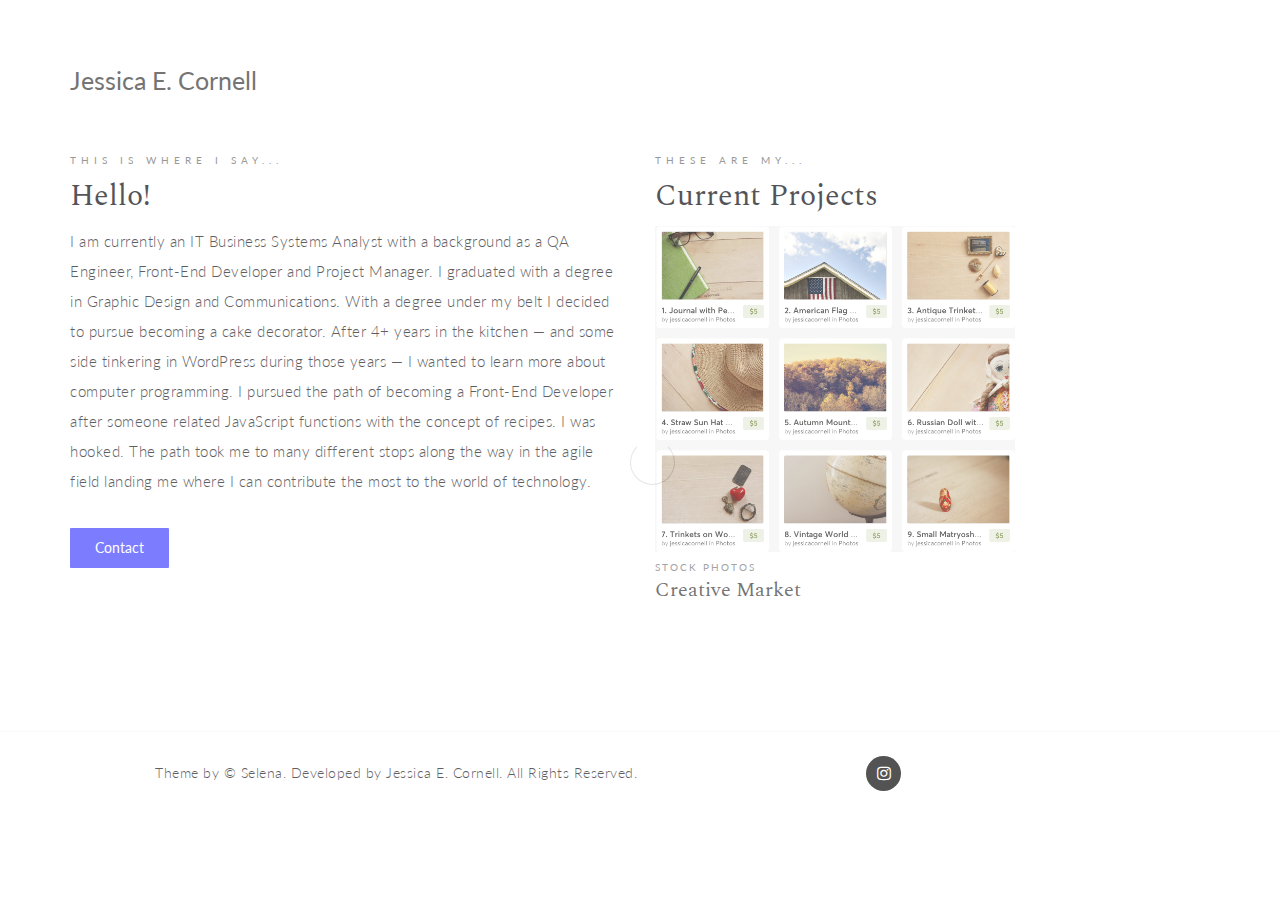
==== index.html @ 8a065465 "removing HTML file" ====
<!DOCTYPE html>
<html lang="en">
<head>

<meta charset="UTF-8">
<meta http-equiv="X-UA-Compatible" content="IE=Edge">
<meta name="description" content="">
<meta name="keywords" content="">
<meta name="author" content="">
<meta name="viewport" content="width=device-width, initial-scale=1, maximum-scale=1">

<title>Selena</title>

<link rel="stylesheet" href="css/bootstrap.min.css">
<link rel="stylesheet" href="css/font-awesome.min.css">

<!-- MAIN CSS -->
<link rel="stylesheet" href="css/style.css">

</head>
<body>

<!-- PRE LOADER -->
<div class="preloader">
     <div class="spinner">
          <span class="sk-inner-circle"></span>
     </div>
</div>


<!-- MENU -->
<div class="navbar navbar-default navbar-static-top" role="navigation">
     <div class="container">

          <!-- NAVBAR HEADER -->
          <div class="navbar-header">
               <button class="navbar-toggle" data-toggle="collapse" data-target=".navbar-collapse">
                    <span class="icon icon-bar"></span>
                    <span class="icon icon-bar"></span>
                    <span class="icon icon-bar"></span>
               </button>
               <!-- lOGO -->
               <a href="index.html" class="navbar-brand">Jessica E. Cornell</a>
          </div>

          <!-- MENU LINKS -->
          <div class="collapse navbar-collapse">
               <ul class="nav navbar-nav navbar-right">

               </ul>
          </div>

     </div>
</div>


<!-- HOME -->
<section id="home">
     <div class="container">
          <div class="row">

               <div class="col-md-6 col-sm-10">
                    <h5>This is where I say...</h5>
                    <h2>Hello!</h2>
                    <p>I am currently an IT Business Systems Analyst with a background as a QA Engineer, Front-End Developer and Project Manager. I graduated with a degree in Graphic Design and Communications. With a degree under my belt I decided to pursue becoming a cake decorator. After 4+ years in the kitchen — and some side tinkering in WordPress during those years — I wanted to learn more about computer programming. I pursued the path of becoming a Front-End Developer after someone related JavaScript functions with the concept of recipes. I was hooked. The path took me to many different stops along the way in the agile field landing me where I can contribute the most to the world of technology. </p>
                    <ul class="section-btn">
                         <a target="_blank" href="https://www.linkedin.com/in/jessicaecornell/"><span data-hover="Contact">Contact</span></a>
                    </ul>
               </div>
               <div class="col-md-4 col-sm-4">
                    <h5>These are my...</h5>
                    <h2>Current Projects</h2>
                    <!-- PROJECT ITEM -->
                    <div class="project-item">
                         <a target="_blank" href="https://creativemarket.com/jessicacornell">
                              <img src="images/creative-market.png" class="img-responsive" alt="">
                         </a>
                    </div>
                    <div class="project-overlay">
                         <h4>Stock Photos</h4>
                         <h3>Creative Market</h3>
                    </div>
               </div>

          </div>
     </div>
</section>


<footer>
     <div class="container">
          <div class="row">

               <div class="col-md-7 col-sm-7">
                    <div class="footer-copyright">
                         <p>Theme by © Selena. Developed by Jessica E. Cornell. All Rights Reserved.</p>
                    </div>
               </div>

               <div class="col-md-3 col-sm-5">
                    <ul class="social-icon">
                         <li><a href="https://www.instagram.com/beckandhoosier/" class="fa fa-instagram"></a></li>
                    </ul>
               </div>
               
          </div>
     </div>
</footer>


<!-- SCRIPTS -->
<script src="js/jquery.js"></script>
<script src="js/bootstrap.min.js"></script>
<script src="js/modernizr.custom.js"></script>
<script src="js/custom.js"></script>

</body>
</html>
---- css/style.css ----
@import url('https://fonts.googleapis.com/css?family=Lato:300,400|Spectral');

body {
  background: #ffffff;
  font-family: 'Lato', sans-serif;
  font-style: normal;
  font-weight: normal;
  overflow-x: hidden;
}

html, body {
  width: 100%;
  height: 100%;
}


/*---------------------------------------
  TYPOGRAPHY              
-----------------------------------------*/

h1,h2,h3,h4,h5,h6 {
  font-weight: normal;
}

h1,h2,h3 {
  font-family: 'Spectral', serif;
}

h1 {
  color: #353535;
  font-size: 40px;
  line-height: 50px;
}

h2 {
  color: #19191f;
  font-size: 30px;
  line-height: 40px;
  margin-top: 0;
}

h3 {
  font-size: 20px;
}

h4 {
  color: #505050;
  font-size: 18px;
  letter-spacing: 0.5px;
}

h5 {
  color: #757575;
  font-size: 10px;
  letter-spacing: 5px;
  text-transform: uppercase;
}

p {
  color: #29292b;
  font-size: 15px;
  font-weight: 300;
  line-height: 30px;
  letter-spacing: 0.5px;
}


/*---------------------------------------
  BUTTONS               
-----------------------------------------*/

.section-btn {
  margin: 32px 0 0 0;
  padding: 0;
}

.section-btn a,
.section-btn button {
  line-height: 40px;
  -webkit-perspective: 1000px;
  -moz-perspective: 1000px;
  perspective: 1000px;
  color: #ffffff;
  font-weight: normal;
}

.section-btn a span,
.section-btn button span {
  position: relative;
  display: inline-block;
  font-weight: normal;
  padding: 0 25px;
  background: #5050FF;
  border-radius: 1px;
  -webkit-transition: -webkit-transform 0.3s;
  -moz-transition: -moz-transform 0.3s;
  transition: transform 0.3s;
  -webkit-transform-origin: 50% 0;
  -moz-transform-origin: 50% 0;
  transform-origin: 50% 0;
  -webkit-transform-style: preserve-3d;
  -moz-transform-style: preserve-3d;
  transform-style: preserve-3d;
}

.csstransforms3d .section-btn a span::before,
.csstransforms3d .section-btn button span::before {
  position: absolute;
  top: 100%;
  left: 0;
  width: 100%;
  height: 100%;
  background: #000000;
  border-radius: 1px;
  color: #ffffff;
  padding: 0 25px;
  content: attr(data-hover);
  -webkit-transition: background 0.3s;
  -moz-transition: background 0.3s;
  transition: background 0.3s;
  -webkit-transform: rotateX(-90deg);
  -moz-transform: rotateX(-90deg);
  transform: rotateX(-90deg);
  -webkit-transform-origin: 50% 0;
  -moz-transform-origin: 50% 0;
  transform-origin: 50% 0;
}

.section-btn a:hover span,
.section-btn a:focus span,

.section-btn button:hover span,
.section-btn button:focus span {
  -webkit-transform: rotateX(90deg) translateY(-22px);
  -moz-transform: rotateX(90deg) translateY(-22px);
  transform: rotateX(90deg) translateY(-22px);
}

.csstransforms3d .section-btn a:hover span::before,
.csstransforms3d .section-btn a:focus span::before,

.csstransforms3d .section-btn button:hover span::before,
.csstransforms3d .section-btn button:hover span::before {
  background: #000000;  
}



/*---------------------------------------
  GENERAL               
-----------------------------------------*/

html{
  -webkit-font-smoothing: antialiased;
}

a {
  color: #5050FF;
  -webkit-transition: 0.5s;
  transition: 0.5s;
}

a:hover, a:active, a:focus {
  color: #000000;
  outline: none;
}

* {
  -webkit-box-sizing: border-box;
  box-sizing: border-box;
}

*:before,
*:after {
  -webkit-box-sizing: border-box;
  box-sizing: border-box;
}

::-webkit-scrollbar{
  width: 8px;
  height: 8px;
}

::-webkit-scrollbar-thumb {
  cursor: pointer;
  background: #252525;
}

.section-title {
  position: relative;
  padding-bottom: 22px;
}

#about img, .team-item img,
.project-item img, #project-detail img,
#client img,
#contact img {
  border-radius: 1px;
  width: 100%;
}

#contact-info, footer {
  text-align: center;
}



/*---------------------------------------
  PRE LOADER              
-----------------------------------------*/

.preloader {
  position: fixed;
  top: 0;
  left: 0;
  width: 100%;
  height: 100%;
  z-index: 99999;
  display: flex;
  flex-flow: row nowrap;
  justify-content: center;
  align-items: center;
  background: none repeat scroll 0 0 #ffffff;
}

.spinner {
  border: 1px solid transparent;
  border-radius: 5px;
  position: relative;
}

.spinner:before {
  content: '';
  box-sizing: border-box;
  position: absolute;
  top: 50%;
  left: 50%;
  width: 45px;
  height: 45px;
  margin-top: -10px;
  margin-left: -10px;
  border-radius: 50%;
  border: 1px solid #959595;
  border-top-color: #ffffff;
  animation: spinner .9s linear infinite;
}

@-webkit-@keyframes spinner {
  to {transform: rotate(360deg);}
}

@keyframes spinner {
  to {transform: rotate(360deg);}
}



/*---------------------------------------
  MENU             
-----------------------------------------*/

.navbar-default {
  border: none;
  margin-bottom: 0;
  background-color: #ffffff;
  padding-top: 45px;
}

.navbar-default .navbar-brand {
  color: #454545;
  font-size: 25px;
  font-weight: normal;
  line-height: 40px;
}

.navbar-default .navbar-nav li a {
  font-size: 16px;
  color: #757575;
  line-height: 40px;
  padding-right: 22px;
  padding-left: 22px;
  -webkit-transition: all ease-in-out 0.4s;
  transition: all ease-in-out 0.4s;
}

.navbar-default .navbar-nav li a:hover {
  color: #454545;
}

.navbar-default .navbar-nav li.active > a {
  background-color: transparent;
  color: #5050FF;
}

.navbar-default .navbar-toggle {
  border: none;
  padding-top: 10px;
}

.navbar-default .navbar-toggle {
  background-color: transparent;
}

.navbar-default .navbar-toggle .icon-bar {
  background: #5050FF;
  border-color: transparent;
}



/*---------------------------------------
  HOME             
-----------------------------------------*/

#home {
  padding: 50px 0 120px 0;
}



/*---------------------------------------
  HEADER         
-----------------------------------------*/

#header {
  padding: 102px 0 62px 0;
}

#header .header-text {
  padding-top: 62px;
}



/*---------------------------------------
  ABOUT              
-----------------------------------------*/

.about-info {
  text-align: center;
  padding: 62px 0 42px 0;
}

.about-info h1 {
  padding-bottom: 6px;
}

.about-info:after {
  content: "";
  background: #000;
  width: 14%;
  height: 2px;
  position: relative;
  display: block;
  margin: 22px auto 0 auto;
}

.about-service-text {
  padding: 62px 0;
}

.about-service-text .section-title {
  padding-bottom: 0px;
}

.about-service-text ul li {
  color: #575757;
  list-style: square;
  font-size: 18px;
  font-weight: 300;
  line-height: 26px;
  letter-spacing: 0.5px;
  padding: 2px 0;
}



/*---------------------------------------
  TEAM              
-----------------------------------------*/

#team p {
  margin: 16px 0 4px 0;
}

#team h3 {
  margin: 0;
}

.team-item {
  overflow: hidden;
  position: relative;
}

.team-item img {
  -webkit-transition: all ease-in-out 0.4s;
  transition: all ease-in-out 0.4s;
}

.team-overlay {
  background: rgba(0,0,0,0.5);
  opacity: 0;
  position: absolute;
  width: 100%;
  height: 100%;
  top: 0;
  left: 0;
  right: 0;
  bottom: 0;
}

.team-overlay .social-icon {
  position: relative;
  top: 50%;
}

.team-overlay .social-icon li a {
  background: #ffffff;
  color: #191919;
}

.team-item:hover .team-overlay {
  opacity: 1;
}

.team-item:hover img {
  transform: scale(1.1);
}



/*---------------------------------------
  PROJECT              
-----------------------------------------*/

.project-item {
  overflow: hidden;
  position: relative;
  top: 0;
  bottom: 0;
  -webkit-transition: all ease-in-out 0.4s;
  transition: all ease-in-out 0.4s;
}

.project-overlay h3 {
  color: #454545;
  font-weight: normal;
  margin-top: 6px;
}

.project-overlay h4 {
  color: #858585;
  font-size: 10px;
  letter-spacing: 2px;
  text-transform: uppercase;
  margin-bottom: 0px;
}

.project-item:hover {
  background: #ffffff;
  box-shadow: 0px 16px 22px 0px rgba(90, 91, 95, 0.3);
  top: -5px;
}

#project .project-overlay {
  padding: 12px 0 26px 12px;
}

.project-detail-text {
  padding: 62px 82px;
}

.project-detail-info {
  padding: 12px 0 62px 0;
}

.project-detail-info h3:last-child {
  margin-top: 0;
}

#project-detail-links {
  background: #5050FF;
  padding: 82px 0 102px 0;
  margin-top: 102px;
}

#project-detail-links h3 {
  color: #e0e0e0;
}

#project-detail-links p a {
  color: #ffffff;
  font-size: 32px;
}



/*---------------------------------------
  BLOG              
-----------------------------------------*/

#blog-detail {
  padding: 60px 0;
}

.blog-thumb small {
  font-weight: bold;
  letter-spacing: 0.5px;
  display: block;
  margin-top: 20px;
}

#blog .blog-thumb {
  text-align: center;
}

.blog-info {
  padding: 35px 25px;
}

.blog-info h2 {
  font-size: 20px;
  margin: 0;
  text-transform: capitalize;
  padding-bottom: 0;
}

.blog-info h2 a {
  color: #434343;
}

.blog-thumb ul {
  margin: 32px 12px 22px 0px;
}

.blog-thumb ul li {
  font-size: 18px;
  list-style: square;
  font-weight: normal;
  padding: 4px 12px 4px 0px;
}

.blog-social-share {
  text-align: center;
  padding-top: 22px;
}

.blog-social-share .btn {
  border-radius: 100px;
  border: none;
  font-size: 10px;
  letter-spacing: 0.5px;
  text-transform: uppercase;
  margin: 20px 6px;
  padding: 10px 16px;
}

.blog-social-share .btn-primary {
  background: #3b5998;
}

.blog-social-share .btn-success {
  background: #1da1f2;
}

.blog-social-share .btn-danger {
  background: #dd4b39;
}

.blog-social-share a .fa {
  padding-right: 4px;
}



/*---------------------------------------
   CLIENT             
-----------------------------------------*/

#client .container {
  background: #f9f9f9;
  padding: 102px 82px;
  min-height: 400px;
}



/*---------------------------------------
  CONTACT INFO              
-----------------------------------------*/

#contact-info {
  padding: 120px 0;
}

#contact-info a {
  color: #000000;
  text-decoration: underline;
}

#contact-info a:hover {
  color: #5050FF;
  text-decoration: none;
}



/*---------------------------------------
  CONTACT             
-----------------------------------------*/

#contact .text-success,
#contact .text-danger {
  display: none;
  padding: 0 0 5px 20px;
}

#contact .form-control {
  border: 1px solid #f2f2f2;
  border-radius: 0px;
  box-shadow: none;
  font-size: 18px;
  font-weight: 300;
  margin-bottom: 22px;
  -webkit-transition: all ease-in-out 0.4s;
  transition: all ease-in-out 0.4s;
}

#contact .form-control:focus {
  border-color: #d9d9d9;
}

#contact input {
  height: 45px;
  line-height: 45px;
}

#contact .section-btn {
  margin: 0;
}

#contact .section-btn button {
  line-height: 45px;
}

#contact button#cf-submit {
  border: none;
  width: auto;
  padding: 0;
}

.contact-image {
  padding: 82px 0;
}

.contact-address {
  padding-top: 132px;
}

.contact-address h3:last-child {
  margin: 0px;
}



/*---------------------------------------
  FOOTER              
-----------------------------------------*/

footer {
  border-top: 1px solid #f9f9f9;
  padding: 20px 0 20px 0;
}

.footer-copyright p {
  font-size: 14px;
  padding-top: 6px;
}

.footer-copyright span {
  display: inline-block;
  padding: 0 4px 0 4px;
}



/*---------------------------------------
  SOCIAL ICON             
-----------------------------------------*/

.social-icon {
  position: relative;
  padding: 0;
  margin: 0;
  text-align: center;
}

.social-icon li {
  display: inline-block;
  list-style: none;
}

.social-icon li a {
  background: #191919;
  border-radius: 100%;
  color: #ffffff;
  cursor: pointer;
  font-size: 16px;
  text-decoration: none;
  -webkit-transition: all ease-in-out 0.4s;
  transition: all ease-in-out 0.4s;
  width: 35px;
  height: 35px;
  line-height: 35px;
  text-align: center;
  vertical-align: middle;
  position: relative;
  margin: 4px 4px 0 4px;
}

.social-icon li a:hover {
  background: #5050FF;
  -webkit-transform: scale(1.1);
  transform: scale(1.1);
}



/*---------------------------------------
  MOBILE RESPONSIVE              
-----------------------------------------*/

@media (max-width: 980px) {

  h1 {
    font-size: 35px;
  }

  h2 {
    font-size: 27px;
  }

  .about-info {
    padding-top: 22px;
  }

  .project-detail-text {
    padding: 42px 12px;
  }

  #team .col-md-3:first-child,
  #team .col-md-3:nth-of-type(2n+2) {
    margin-bottom: 42px;
  }

  .contact-address {
    padding-top: 0;
  }

  #client .container {
    padding: 82px 62px;
    min-height: 350px;
  }

  #home .col-md-4 {
    padding-top: 50px;
  }
}


@media (max-width: 768px) {

  .navbar-default .navbar-toggle {
    display: none;
    padding-bottom: 15px;
  }

  #project-detail .col-md-6 img {
    margin-bottom: 42px;
  }

  #project-detail .col-md-4 .project-detail-info {
    padding-bottom: 22px;
  }

  #about .col-md-4:nth-of-type(2n+1) .about-service-text {
    padding-bottom: 0;
  }

  #about .col-md-4:nth-of-type(2n+2) .about-service-text {
    padding-top: 32px;
  }

  #blog .blog-thumb {
    margin: 40px 0;
  }
}


@media (max-width: 650px) {

  h1 {
    font-size: 30px;
    line-height: 40px;
  }

  h2 {
    font-size: 25px;
    line-height: 35px;
  }

  p {
    font-size: 18px;
  }

  #client .container {
    padding: 42px 22px;
    min-height: inherit;
  }

  #contact-info {
    padding: 60px 0;
  }

  .navbar-default .navbar-toggle {
    display: none;
    padding-bottom: 15px;
  }

}


@media (max-width: 365px) {

  p {
    font-size: 16px;
  }

  #project-detail-links {
    padding: 62px 0 82px;
    margin-top: 42px;
  }

  .navbar-default .navbar-toggle {
    display: none;
    padding-bottom: 15px;
  }

}
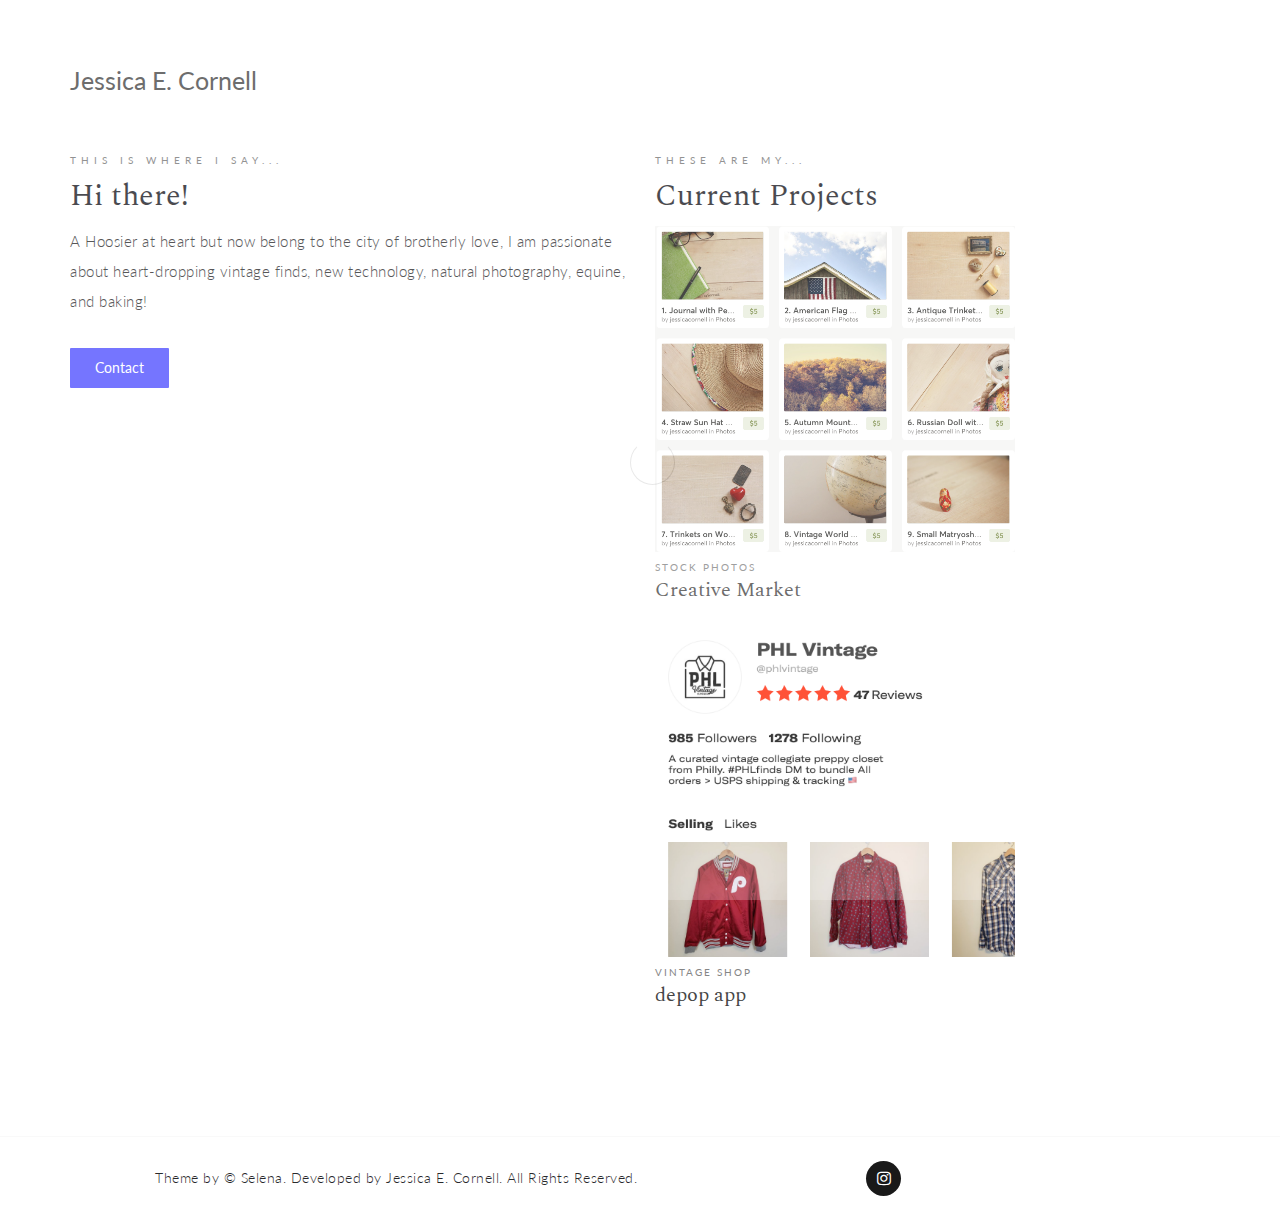
==== commit 9846479f: "adding a new project, changing out the title of index and writing a smaller heart felt paragraph" ====
--- a/index.html
+++ b/index.html
@@ -9,7 +9,7 @@
 <meta name="author" content="">
 <meta name="viewport" content="width=device-width, initial-scale=1, maximum-scale=1">
 
-<title>Selena</title>
+<title>Jessica Cornell</title>
 
 <link rel="stylesheet" href="css/bootstrap.min.css">
 <link rel="stylesheet" href="css/font-awesome.min.css">
@@ -61,8 +61,8 @@
 
                <div class="col-md-6 col-sm-10">
                     <h5>This is where I say...</h5>
-                    <h2>Hello!</h2>
-                    <p>I am currently an IT Business Systems Analyst with a background as a QA Engineer, Front-End Developer and Project Manager. I graduated with a degree in Graphic Design and Communications. With a degree under my belt I decided to pursue becoming a cake decorator. After 4+ years in the kitchen — and some side tinkering in WordPress during those years — I wanted to learn more about computer programming. I pursued the path of becoming a Front-End Developer after someone related JavaScript functions with the concept of recipes. I was hooked. The path took me to many different stops along the way in the agile field landing me where I can contribute the most to the world of technology. </p>
+                    <h2>Hi there!</h2>
+                    <p>A Hoosier at heart but now belong to the city of brotherly love, I am passionate about heart-dropping vintage finds, new technology, natural photography, equine, and baking!</p>
                     <ul class="section-btn">
                          <a target="_blank" href="https://www.linkedin.com/in/jessicaecornell/"><span data-hover="Contact">Contact</span></a>
                     </ul>
@@ -79,6 +79,15 @@
                     <div class="project-overlay">
                          <h4>Stock Photos</h4>
                          <h3>Creative Market</h3>
+                    </div>
+                    <div class="project-item">
+                         <a target="_blank" href="https://www.depop.com/phlvintage/">
+                              <img src="images/phlvintage.png" class="img-responsive" alt="">
+                         </a>
+                    </div>
+                    <div class="project-overlay">
+                         <h4>Vintage Shop</h4>
+                         <h3>depop app</h3>
                     </div>
                </div>
 
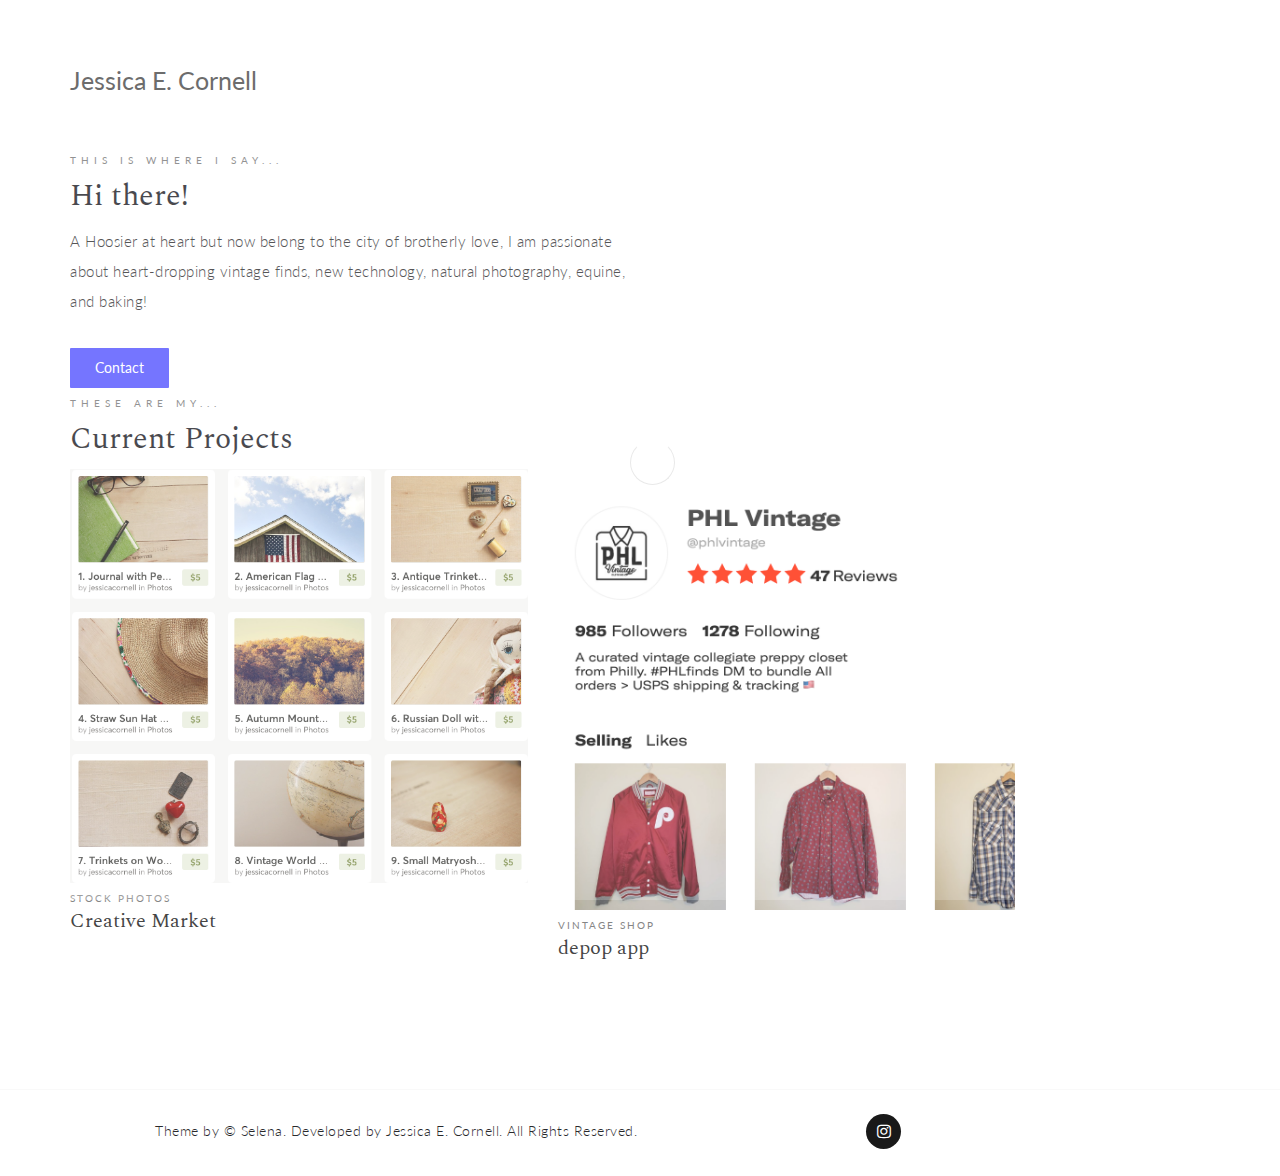
==== commit eff62c2d: "updating div structure" ====
--- a/index.html
+++ b/index.html
@@ -67,9 +67,15 @@
                          <a target="_blank" href="https://www.linkedin.com/in/jessicaecornell/"><span data-hover="Contact">Contact</span></a>
                     </ul>
                </div>
-               <div class="col-md-4 col-sm-4">
+          </div>
+          <div class="row">
+               <div class="col-md-6 col-sm-10">
                     <h5>These are my...</h5>
                     <h2>Current Projects</h2>
+               </div>
+          </div>
+          <div class="row">
+               <div class="col-md-5 col-sm-10">
                     <!-- PROJECT ITEM -->
                     <div class="project-item">
                          <a target="_blank" href="https://creativemarket.com/jessicacornell">
@@ -80,6 +86,8 @@
                          <h4>Stock Photos</h4>
                          <h3>Creative Market</h3>
                     </div>
+               </div>
+               <div class="col-md-5 col-sm-10">
                     <div class="project-item">
                          <a target="_blank" href="https://www.depop.com/phlvintage/">
                               <img src="images/phlvintage.png" class="img-responsive" alt="">
@@ -90,7 +98,6 @@
                          <h3>depop app</h3>
                     </div>
                </div>
-
           </div>
      </div>
 </section>
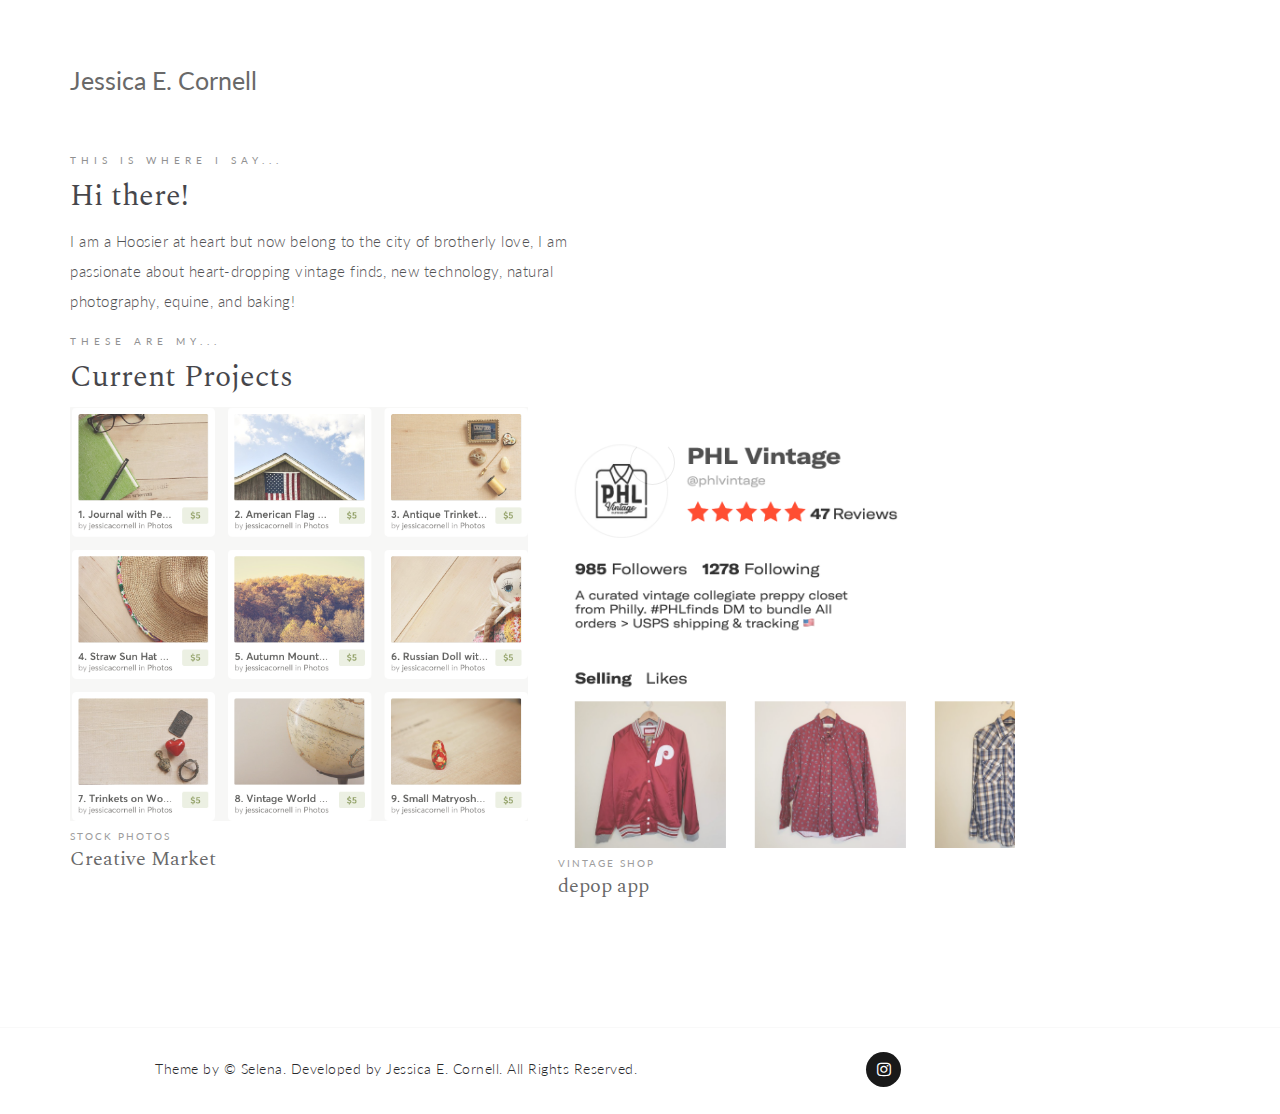
==== commit 6ea958c6: "added text and removed the contact button" ====
--- a/index.html
+++ b/index.html
@@ -62,10 +62,7 @@
                <div class="col-md-6 col-sm-10">
                     <h5>This is where I say...</h5>
                     <h2>Hi there!</h2>
-                    <p>A Hoosier at heart but now belong to the city of brotherly love, I am passionate about heart-dropping vintage finds, new technology, natural photography, equine, and baking!</p>
-                    <ul class="section-btn">
-                         <a target="_blank" href="https://www.linkedin.com/in/jessicaecornell/"><span data-hover="Contact">Contact</span></a>
-                    </ul>
+                    <p>I am a Hoosier at heart but now belong to the city of brotherly love, I am passionate about heart-dropping vintage finds, new technology, natural photography, equine, and baking!</p>
                </div>
           </div>
           <div class="row">
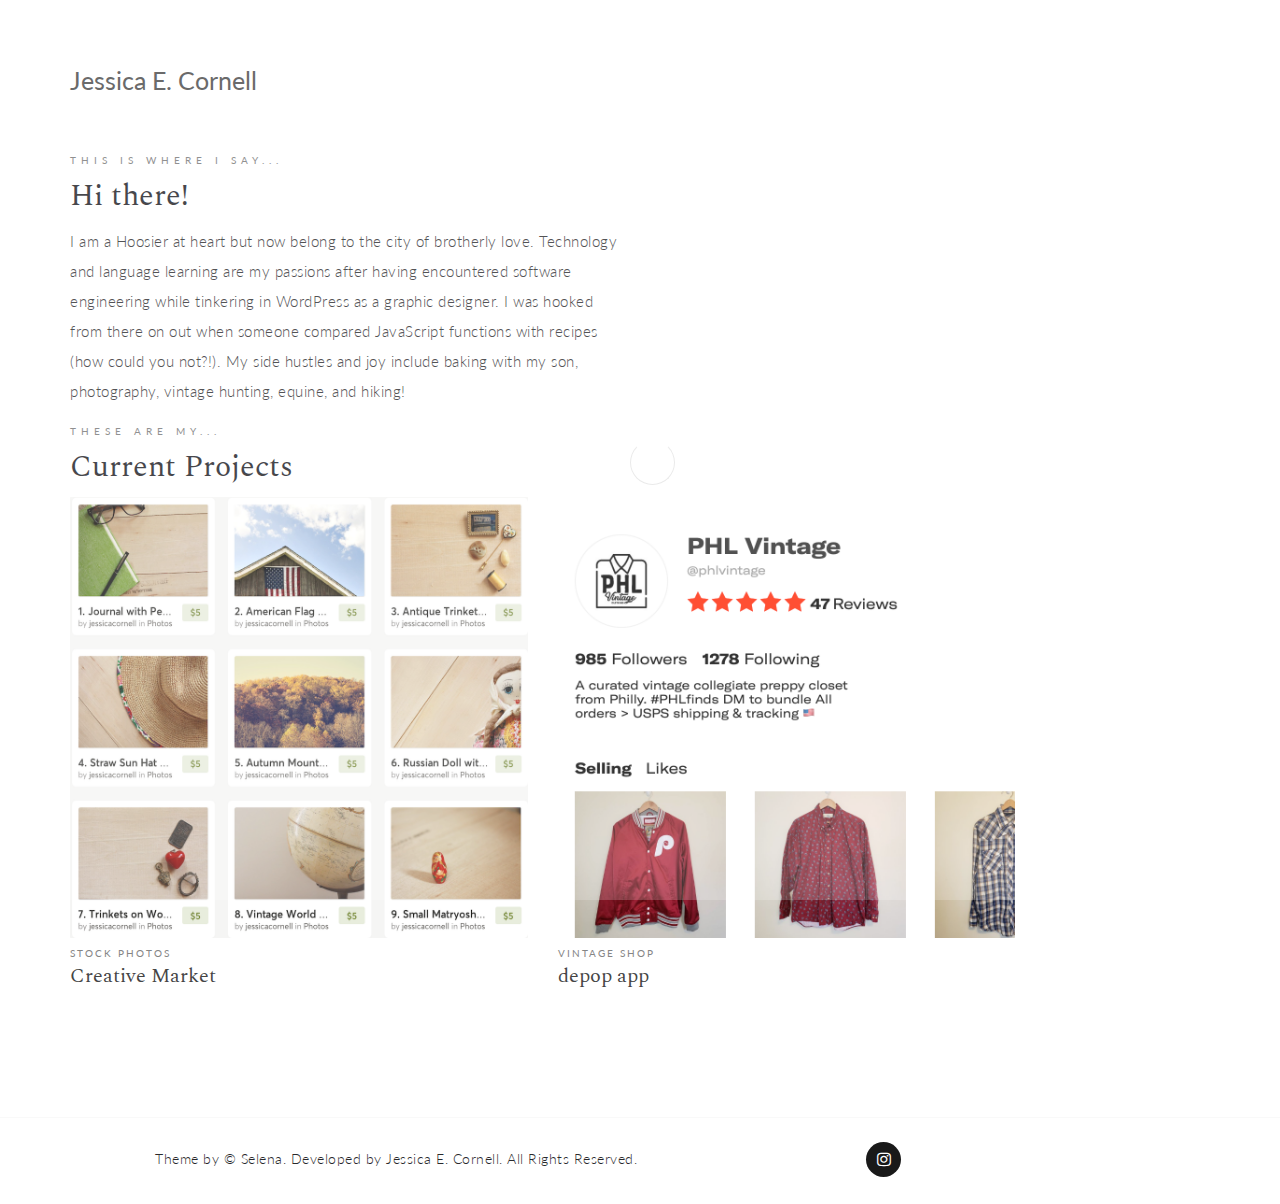
==== commit ec6a1f0c: "updating my text and image dimensions" ====
--- a/index.html
+++ b/index.html
@@ -62,7 +62,7 @@
                <div class="col-md-6 col-sm-10">
                     <h5>This is where I say...</h5>
                     <h2>Hi there!</h2>
-                    <p>I am a Hoosier at heart but now belong to the city of brotherly love, I am passionate about heart-dropping vintage finds, new technology, natural photography, equine, and baking!</p>
+                    <p>I am a Hoosier at heart but now belong to the city of brotherly love. Technology and language learning are my passions after having encountered software engineering while tinkering in WordPress as a graphic designer. I was hooked from there on out when someone compared JavaScript functions with recipes (how could you not?!). My side hustles and joy include baking with my son, photography, vintage hunting, equine, and hiking!</p>
                </div>
           </div>
           <div class="row">
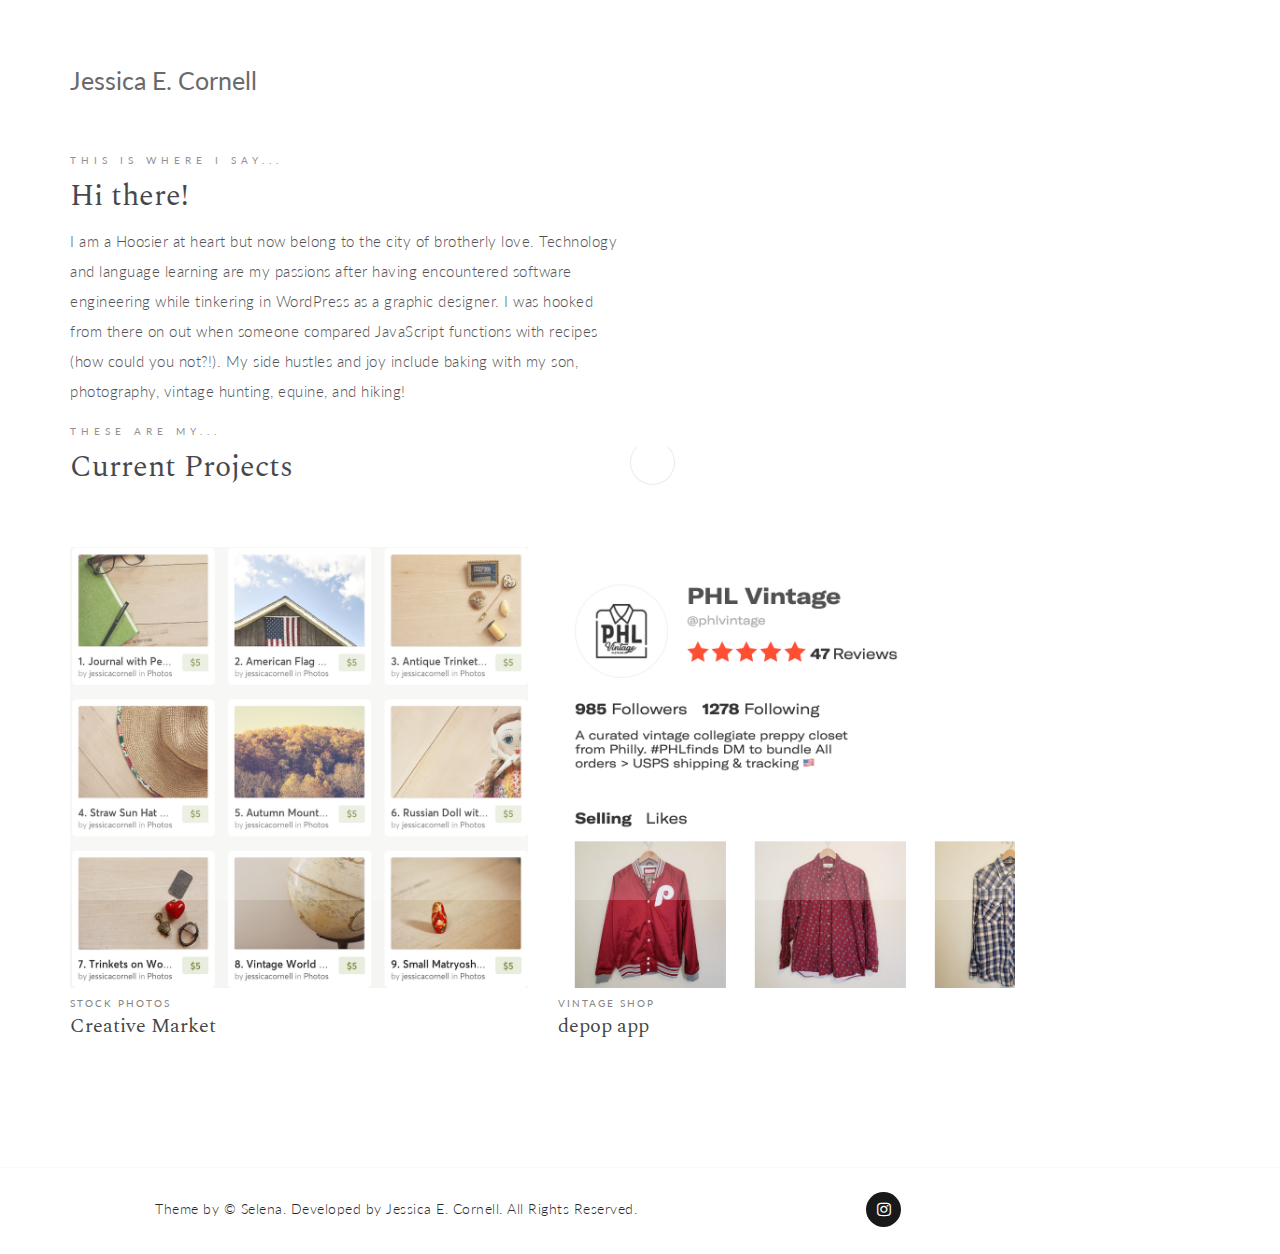
==== commit 80b7d15e: "one more update" ====
--- a/index.html
+++ b/index.html
@@ -65,7 +65,7 @@
                     <p>I am a Hoosier at heart but now belong to the city of brotherly love. Technology and language learning are my passions after having encountered software engineering while tinkering in WordPress as a graphic designer. I was hooked from there on out when someone compared JavaScript functions with recipes (how could you not?!). My side hustles and joy include baking with my son, photography, vintage hunting, equine, and hiking!</p>
                </div>
           </div>
-          <div class="row">
+          <div class="row" style="margin-bottom: 50px;">
                <div class="col-md-6 col-sm-10">
                     <h5>These are my...</h5>
                     <h2>Current Projects</h2>
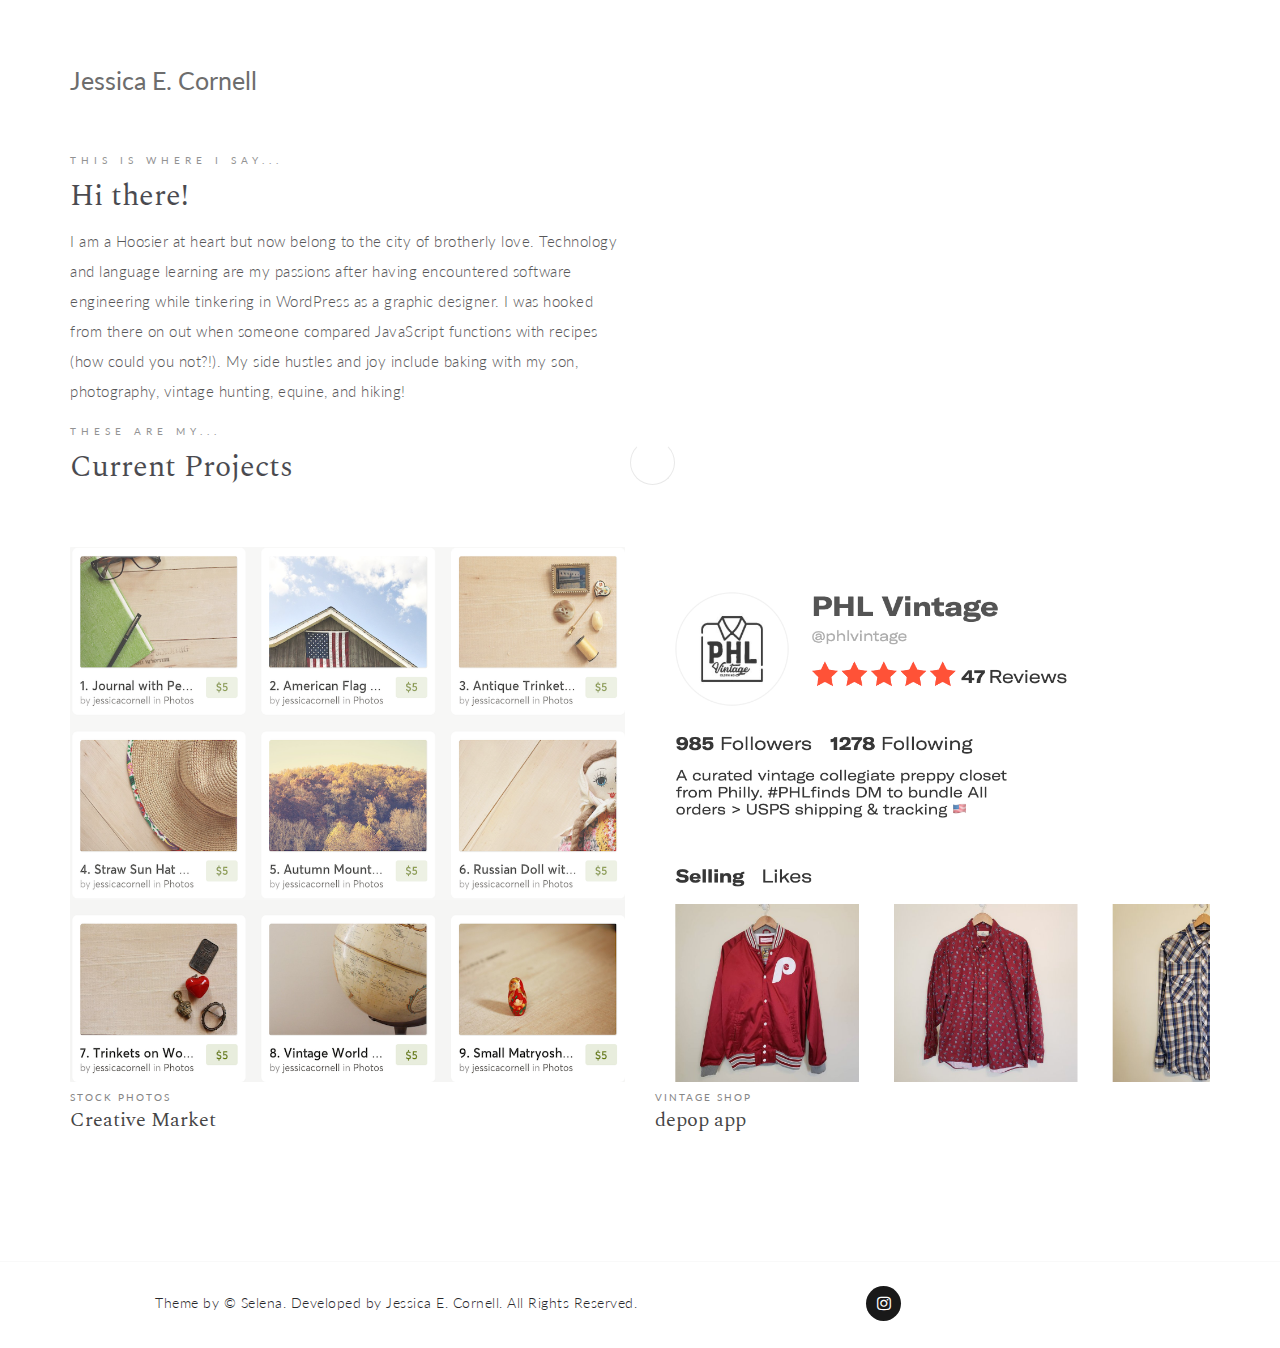
==== commit 6d1dd076: "adding column widths" ====
--- a/index.html
+++ b/index.html
@@ -72,7 +72,7 @@
                </div>
           </div>
           <div class="row">
-               <div class="col-md-5 col-sm-10">
+               <div class="col-md-6 col-sm-10">
                     <!-- PROJECT ITEM -->
                     <div class="project-item">
                          <a target="_blank" href="https://creativemarket.com/jessicacornell">
@@ -84,7 +84,7 @@
                          <h3>Creative Market</h3>
                     </div>
                </div>
-               <div class="col-md-5 col-sm-10">
+               <div class="col-md-6 col-sm-10">
                     <div class="project-item">
                          <a target="_blank" href="https://www.depop.com/phlvintage/">
                               <img src="images/phlvintage.png" class="img-responsive" alt="">
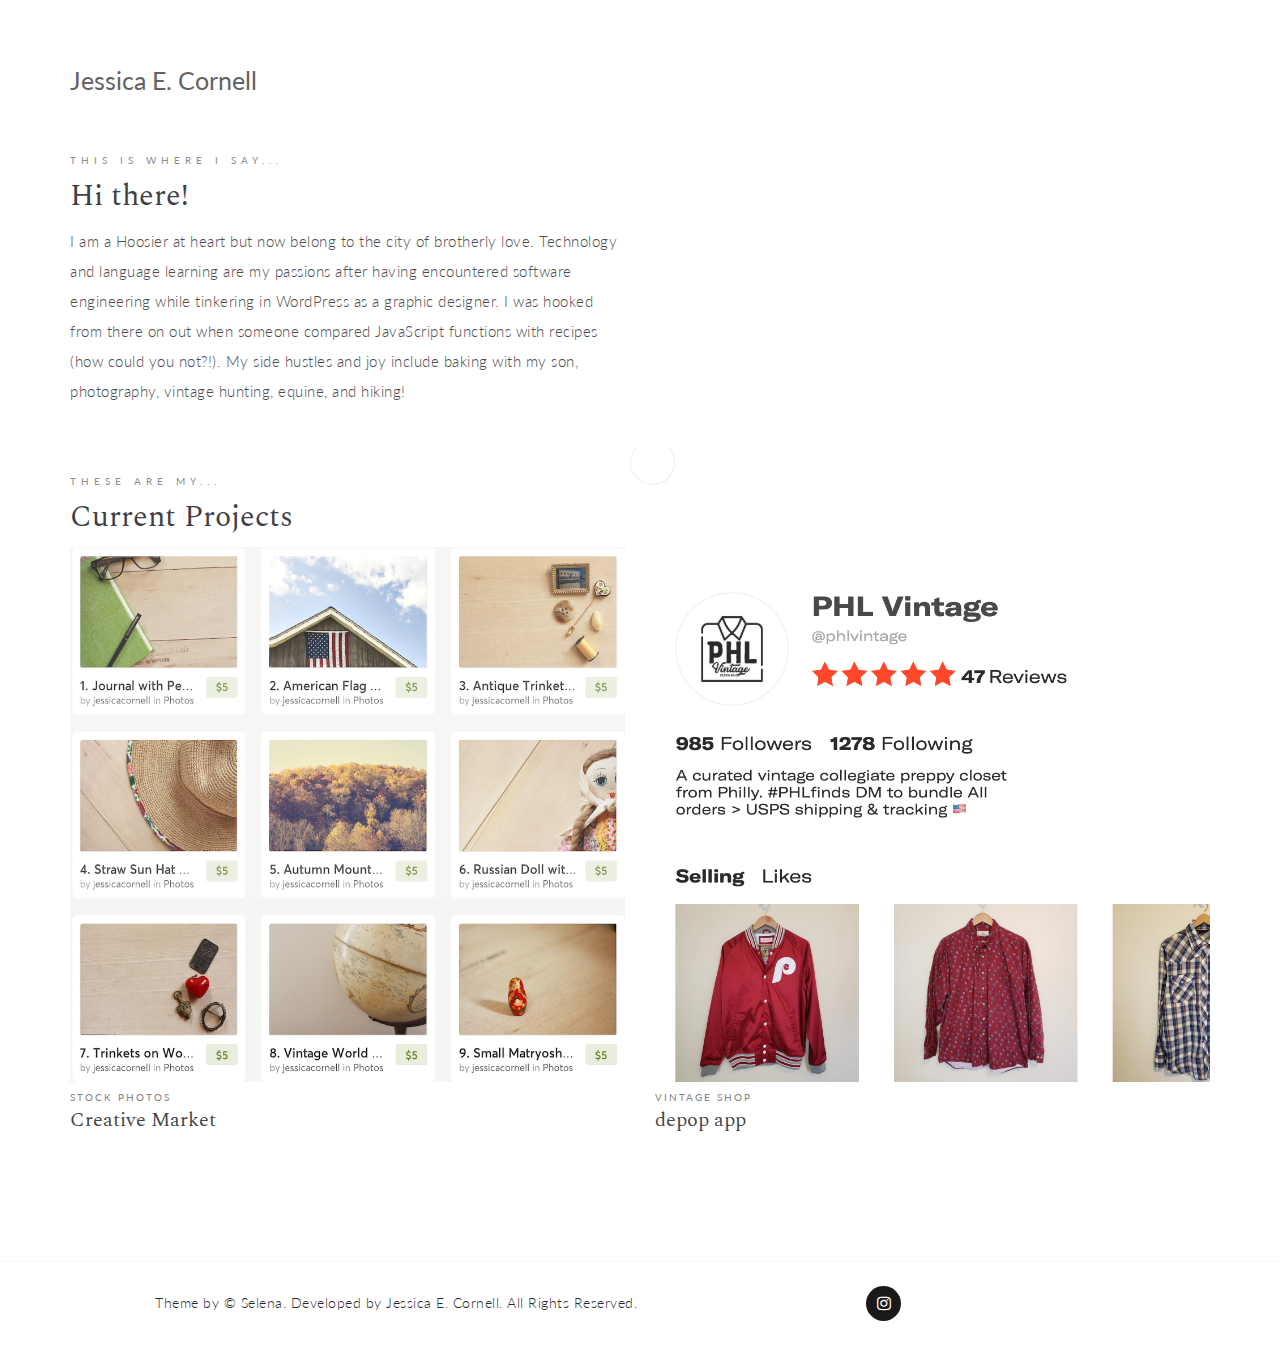
==== commit 8c817a04: "I messed up where the margin bottom should be" ====
--- a/index.html
+++ b/index.html
@@ -59,13 +59,13 @@
      <div class="container">
           <div class="row">
 
-               <div class="col-md-6 col-sm-10">
+               <div class="col-md-6 col-sm-10"  style="margin-bottom: 50px;">
                     <h5>This is where I say...</h5>
                     <h2>Hi there!</h2>
                     <p>I am a Hoosier at heart but now belong to the city of brotherly love. Technology and language learning are my passions after having encountered software engineering while tinkering in WordPress as a graphic designer. I was hooked from there on out when someone compared JavaScript functions with recipes (how could you not?!). My side hustles and joy include baking with my son, photography, vintage hunting, equine, and hiking!</p>
                </div>
           </div>
-          <div class="row" style="margin-bottom: 50px;">
+          <div class="row">
                <div class="col-md-6 col-sm-10">
                     <h5>These are my...</h5>
                     <h2>Current Projects</h2>
